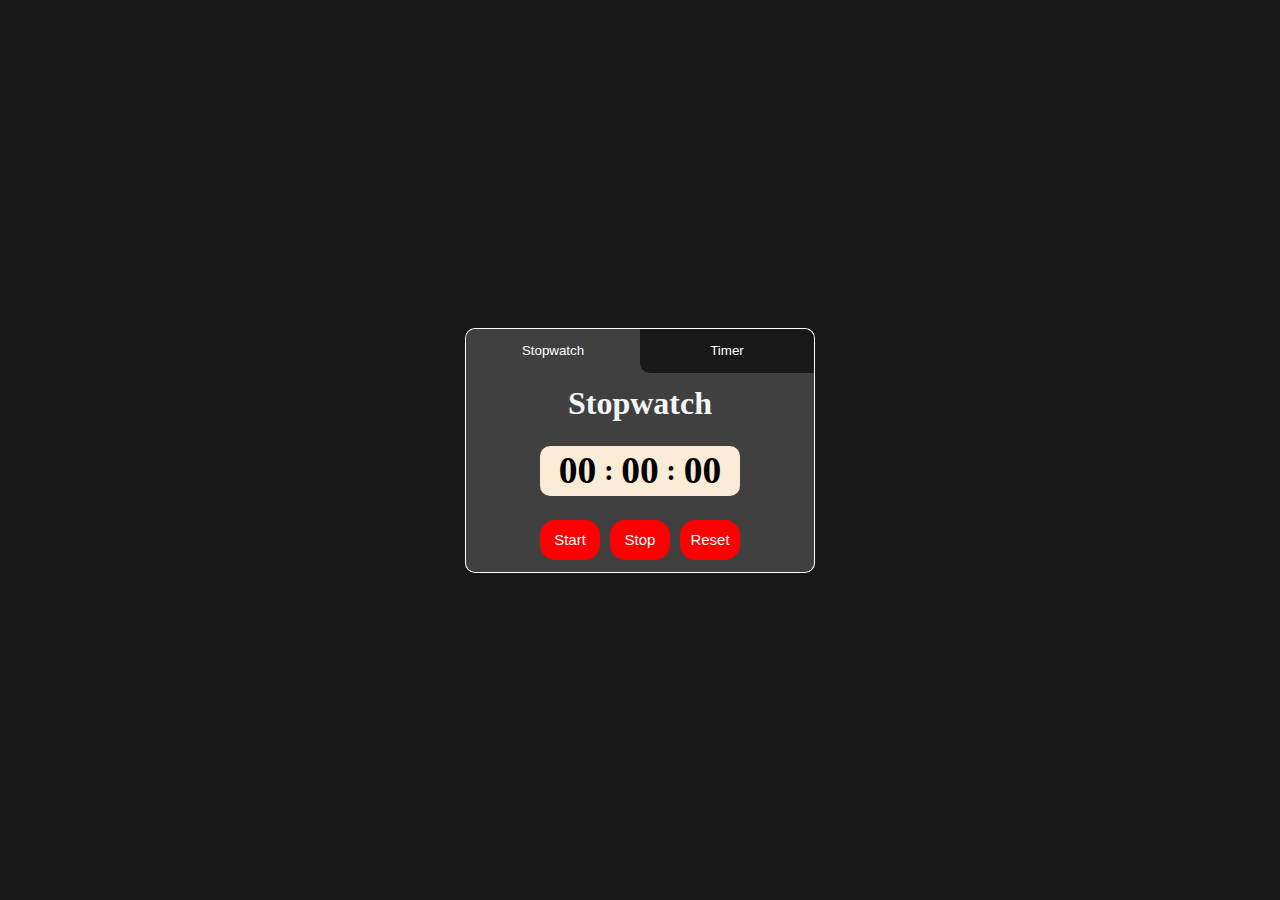
==== index.html @ 9c82cf49 "completed stopwatch design" ====
<!DOCTYPE html>
<html lang="en">
  <head>
    <meta charset="UTF-8" />
    <meta name="viewport" content="width=device-width, initial-scale=1.0" />
    <title>StopWatch</title>
    <link rel="stylesheet" href="style.css" />
  </head>
  <body>
    <div class="container">
      <div class="block0">
        <button onclick="stopWatch()" id="sw">Stopwatch</button>
        <button onclick="timer()" id="tr">Timer</button>
      </div>
      <div class="watch">
        <div id="stopwatch">
          <div class="block1">
            <h1>Stopwatch</h1>
          </div>
          <div class="block2">
            <h2 id="hr">00</h2>
            <h3>:</h3>
            <h2 id="min">00</h2>
            <h3>:</h3>
            <h2 id="sec">00</h2>
            <!-- <h3>:</h3>
                    <h2 id="msec">000</h2> -->
          </div>
          <div class="block3">
            <button id="strt" onclick="start()">Start</button>
            <button id="stp" onclick="stop()">Stop</button>
            <button id="rst" onclick="reset()">Reset</button>
          </div>
        </div>
        <div id="timer">
          <div class="block1">
            <h1>Timer</h1>
          </div>
          <div class="block2">
            <h2 id="thr" contenteditable="true">00</h2>
            <h3>:</h3>
            <h2 id="tmin" contenteditable="true">00</h2>
            <h3>:</h3>
            <h2 id="tsec" contenteditable="true">00</h2>
          </div>
          <div class="block3">
            <button id="tstrt" onclick="tStart()">Start</button>
            <button id="tstp" onclick="tStop()">Stop</button>
            <button id="trst" onclick="tReset()">Reset</button>
          </div>
        </div>
      </div>
    </div>
    <script src="script.js"></script>
  </body>
</html>
---- style.css ----
* {
  padding: 0%;
  margin: 0%;
  box-sizing: border-box;
}
.container {
  width: 100%;
  height: 100vh;
  display: flex;
  justify-content: center;
  align-items: center;
  background-color: #181818;
  flex-direction: column;
}
.watch {
  width: 350px;
  height: 200px;
  display: flex;
  flex-direction: column;
  justify-content: space-around;
  align-items: center;
  border: 1px solid white;
  border-top: none;
  background-color: #404040;
  border-radius: 0px 0px 10px 10px;
}
.block1 {
  color: whitesmoke;
}
.block2 {
  display: flex;
  width: 200px;
  height: 50px;
  font-size: 25px;
  padding-left: 15px;
  padding-right: 15px;
  justify-content: space-around;
  align-items: center;
  background-color: antiquewhite;
  border-radius: 10px;
}
.block3 {
  display: flex;
  width: 200px;
  height: 40px;
  justify-content: space-between;
  /* background-color: aquamarine; */
}
#strt,
#stp,
#rst,
#tstrt,
#tstp,
#trst {
  width: 60px;
  font-size: 15px;
  border-radius: 15px;
  border: none;
  background-color: red;
  cursor: pointer;
  color: white;
}

.block0 {
  /* background-color: aqua; */
  width: 350px;
  height: 45px;
  display: flex;
  border: 1px solid white;
  border-bottom: none;
  background-color: #404040;
  border-radius: 10px 10px 0px 0px;
}
#stopwatch,
#timer {
  /* background-color: blue; */
  height: 250px;
  display: flex;
  flex-direction: column;
  justify-content: space-around;
  align-items: center;
}
.block0 button {
  width: 50%;
  height: 100%;
  cursor: pointer;
  background-color: #404040;
  border: none;
  color: white;
}
#tr:hover{
  border-bottom: 1px solid white;
}
#sw{
  border-radius: 10px 0px 0px 0px;
}
#tr {
  background-color: #181818;  
  border-radius: 0px 10px 0px 10px;
}
#timer {
  display: none;
}

/* #stopwatch{
  display: none;
} */
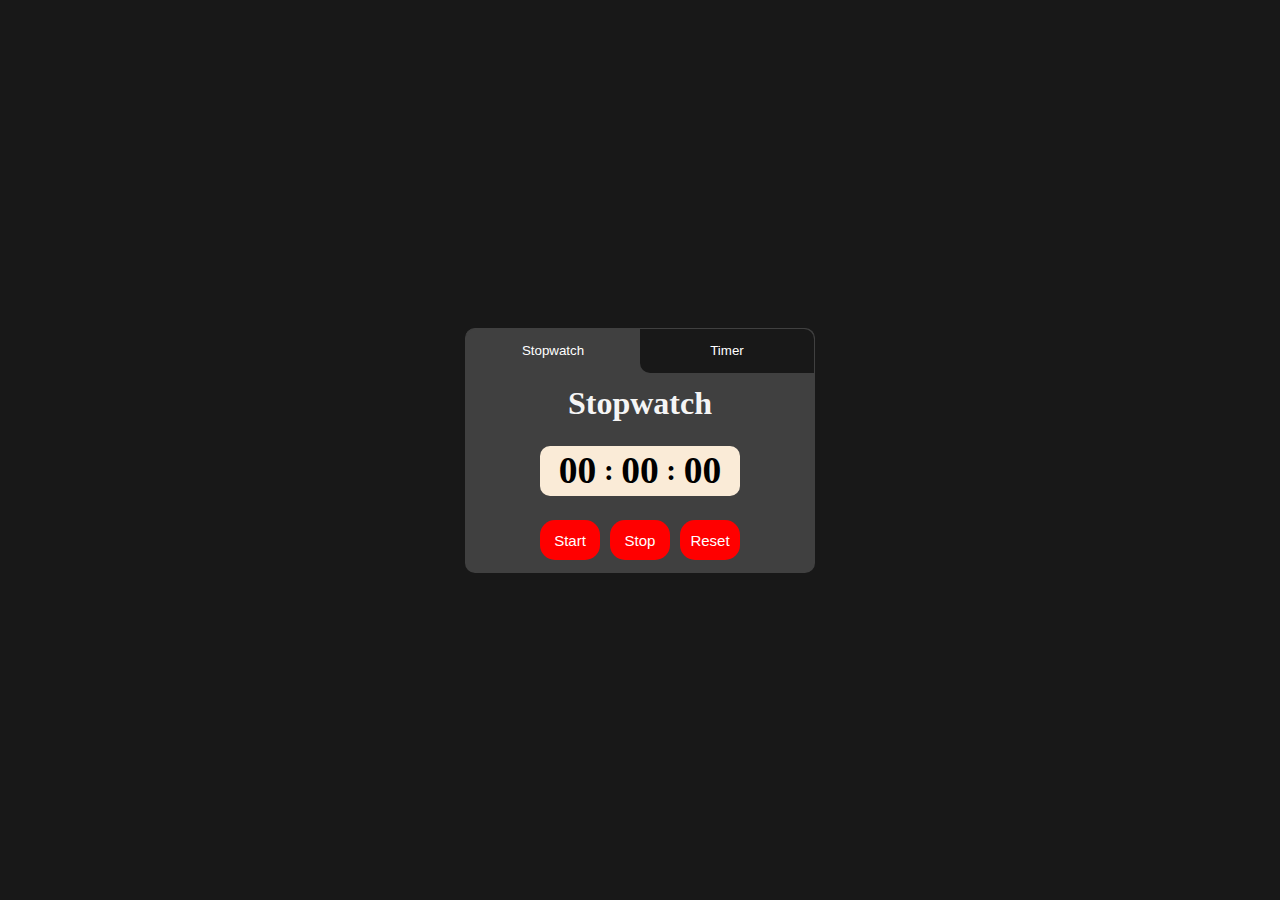
==== commit 484b88ae: "completed the designing part of both sections" ====
--- a/index.html
+++ b/index.html
@@ -36,6 +36,7 @@
           <div class="block1">
             <h1>Timer</h1>
           </div>
+          <p>Click to Enter the Timer</p>
           <div class="block2">
             <h2 id="thr" contenteditable="true">00</h2>
             <h3>:</h3>
--- a/style.css
+++ b/style.css
@@ -19,7 +19,6 @@
   flex-direction: column;
   justify-content: space-around;
   align-items: center;
-  border: 1px solid white;
   border-top: none;
   background-color: #404040;
   border-radius: 0px 0px 10px 10px;
@@ -44,7 +43,6 @@
   width: 200px;
   height: 40px;
   justify-content: space-between;
-  /* background-color: aquamarine; */
 }
 #strt,
 #stp,
@@ -62,18 +60,16 @@
 }
 
 .block0 {
-  /* background-color: aqua; */
   width: 350px;
   height: 45px;
   display: flex;
-  border: 1px solid white;
+  border: 1px solid #404040;
   border-bottom: none;
   background-color: #404040;
   border-radius: 10px 10px 0px 0px;
 }
 #stopwatch,
 #timer {
-  /* background-color: blue; */
   height: 250px;
   display: flex;
   flex-direction: column;
@@ -88,20 +84,13 @@
   border: none;
   color: white;
 }
-#tr:hover{
-  border-bottom: 1px solid white;
-}
-#sw{
+#sw {
   border-radius: 10px 0px 0px 0px;
 }
 #tr {
-  background-color: #181818;  
+  background-color: #181818;
   border-radius: 0px 10px 0px 10px;
 }
 #timer {
   display: none;
 }
-
-/* #stopwatch{
-  display: none;
-} */
